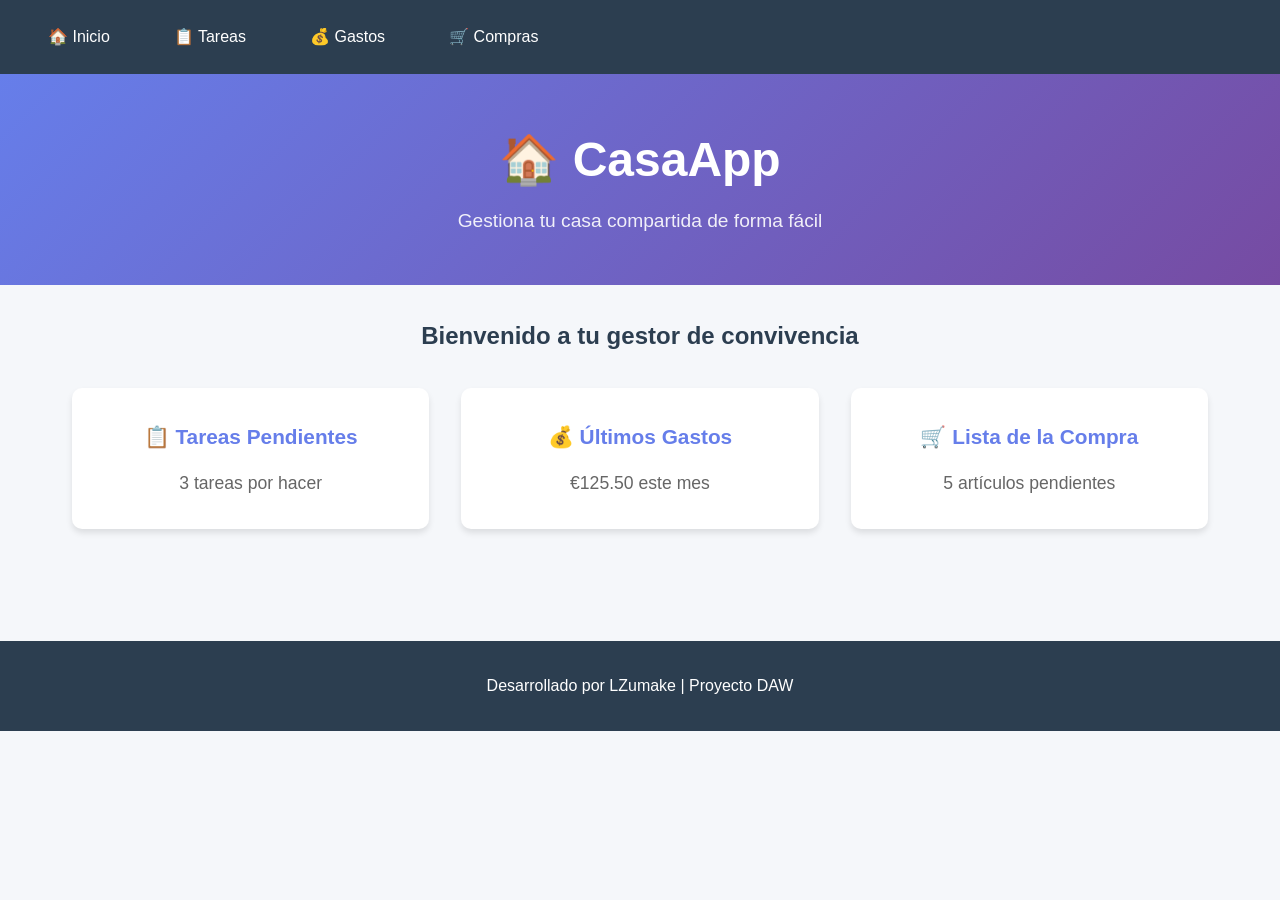
==== index.html @ 9f916a37 "Estructura inicial de CasaApp con dashboard y estilos CSS" ====
<!DOCTYPE html>
<html lang="es">
<head>
	<meta charset="UTF-8">
	<meta name="viewport" content="width=device-width, initial-scale=1.0">
	<title>CasaApp - Gestor de Convivencia</title>
	<link rel="stylesheet" href="css/styles.css">
</head>
<body>
	<nav>
		<a href="index.html">🏠 Inicio</a>
		<a href="tareas.html">📋 Tareas</a>
		<a href="gastos.html">💰 Gastos</a>
		<a href="compras.html">🛒 Compras</a>
	</nav>
    
	<header>
		<h1>🏠 CasaApp</h1>
		<p>Gestiona tu casa compartida de forma fácil</p>
	</header>
    
	<main>
		<section class="dashboard">
			<h2>Bienvenido a tu gestor de convivencia</h2>
			<div class="cards">
				<div class="card">
					<h3>📋 Tareas Pendientes</h3>
					<p>3 tareas por hacer</p>
				</div>
				<div class="card">
					<h3>💰 Últimos Gastos</h3>
					<p>€125.50 este mes</p>
				</div>
				<div class="card">
					<h3>🛒 Lista de la Compra</h3>
					<p>5 artículos pendientes</p>
				</div>
			</div>
		</section>
	</main>
    
	<footer>
		<p>Desarrollado por LZumake | Proyecto DAW</p>
	</footer>
</body>
</html>
---- css/styles.css ----
/* Reset básico */
* {
    margin: 0;
    padding: 0;
    box-sizing: border-box;
}

body {
    font-family: 'Segoe UI', Tahoma, Geneva, Verdana, sans-serif;
    background-color: #f5f7fa;
    color: #333;
    line-height: 1.6;
}

/* Navegación */
nav {
    background-color: #2c3e50;
    padding: 1rem 2rem;
    display: flex;
    gap: 2rem;
    box-shadow: 0 2px 5px rgba(0,0,0,0.1);
}

nav a {
    color: white;
    text-decoration: none;
    font-weight: 500;
    padding: 0.5rem 1rem;
    border-radius: 5px;
    transition: background-color 0.3s;
}

nav a:hover {
    background-color: #34495e;
}

/* Header */
header {
    background: linear-gradient(135deg, #667eea 0%, #764ba2 100%);
    color: white;
    text-align: center;
    padding: 3rem 2rem;
}

header h1 {
    font-size: 3rem;
    margin-bottom: 0.5rem;
}

header p {
    font-size: 1.2rem;
    opacity: 0.9;
}

/* Main content */
main {
    max-width: 1200px;
    margin: 0 auto;
    padding: 2rem;
}

.dashboard h2 {
    text-align: center;
    margin-bottom: 2rem;
    color: #2c3e50;
}

/* Cards */
.cards {
    display: grid;
    grid-template-columns: repeat(auto-fit, minmax(250px, 1fr));
    gap: 2rem;
    margin-bottom: 2rem;
}

.card {
    background: white;
    padding: 2rem;
    border-radius: 10px;
    box-shadow: 0 4px 6px rgba(0,0,0,0.1);
    text-align: center;
    transition: transform 0.3s, box-shadow 0.3s;
}

.card:hover {
    transform: translateY(-5px);
    box-shadow: 0 8px 15px rgba(0,0,0,0.2);
}

.card h3 {
    color: #667eea;
    margin-bottom: 1rem;
    font-size: 1.3rem;
}

.card p {
    color: #666;
    font-size: 1.1rem;
}

/* Footer */
footer {
    background-color: #2c3e50;
    color: white;
    text-align: center;
    padding: 2rem;
    margin-top: 3rem;
}
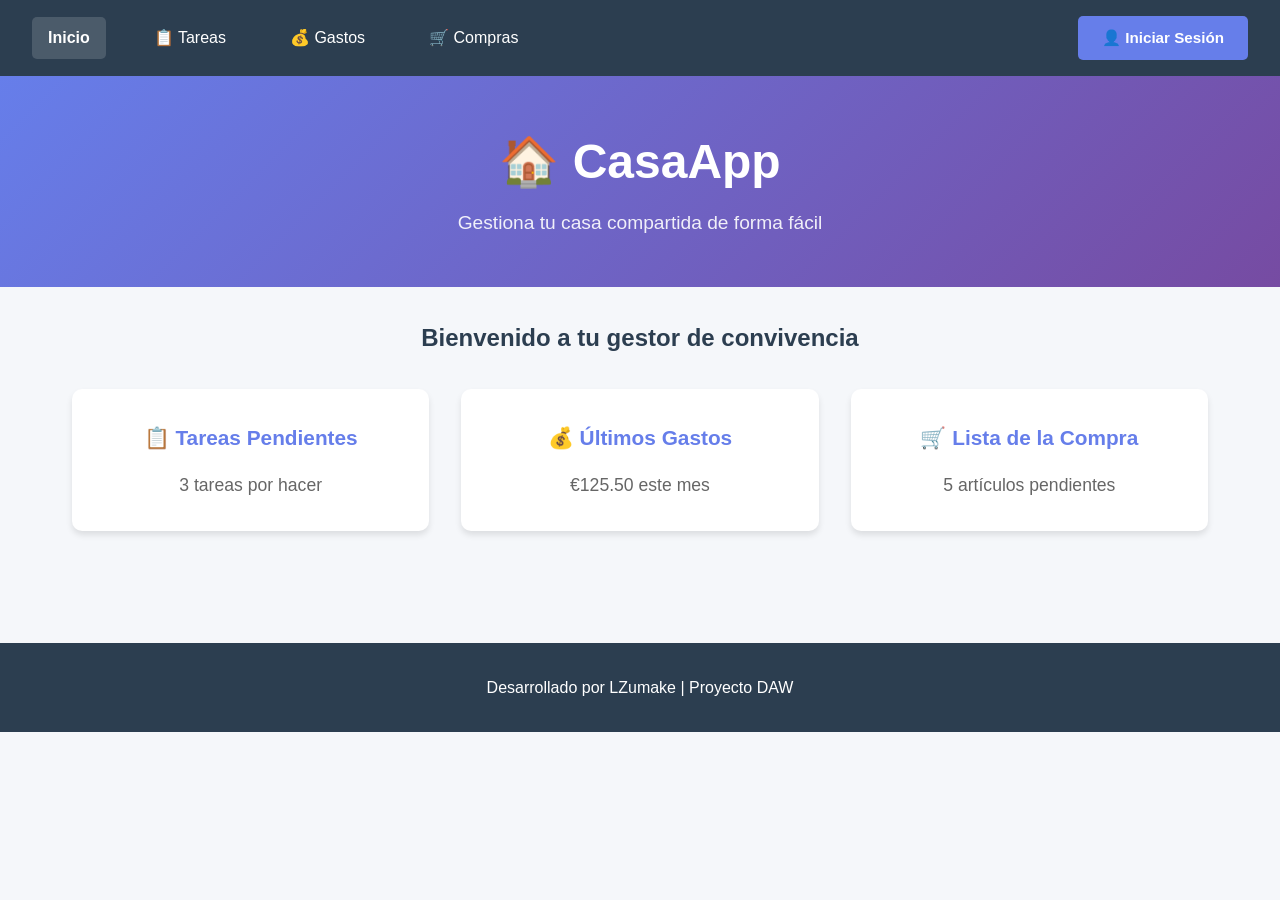
==== commit 902fc64a: "Día 4: Menú hamburguesa, imágenes integradas, responsive móvil y JavaScript en compras" ====
--- a/index.html
+++ b/index.html
@@ -8,11 +8,19 @@
 </head>
 <body>
 	<nav>
-		<a href="index.html">🏠 Inicio</a>
-		<a href="tareas.html">📋 Tareas</a>
-		<a href="gastos.html">💰 Gastos</a>
-		<a href="compras.html">🛒 Compras</a>
-	</nav>
+    <div class="nav-left">
+        <button class="hamburger" id="hamburger" aria-label="Abrir menú">
+            <span></span>
+            <span></span>
+            <span></span>
+        </button>
+        <a href="index.html" class="active"> Inicio</a>
+        <a href="tareas.html">📋 Tareas</a>
+        <a href="gastos.html">💰 Gastos</a>
+        <a href="compras.html">🛒 Compras</a>
+    </div>
+    <a href="login.html" class="btn-login">👤 Iniciar Sesión</a>
+</nav>
     
 	<header>
 		<h1>🏠 CasaApp</h1>
--- a/css/styles.css
+++ b/css/styles.css
@@ -1,4 +1,6 @@
-/* Reset básico */
+/* =========================================
+   RESET BÁSICO
+   ========================================= */
 * {
     margin: 0;
     padding: 0;
@@ -12,13 +14,23 @@
     line-height: 1.6;
 }
 
-/* Navegación */
+/* =========================================
+   NAVEGACIÓN
+   ========================================= */
 nav {
     background-color: #2c3e50;
     padding: 1rem 2rem;
     display: flex;
+    justify-content: space-between;
+    align-items: center;
+    min-height: 70px;
+    box-shadow: 0 2px 5px rgba(0,0,0,0.1);
+}
+
+nav > div {
+    display: flex;
     gap: 2rem;
-    box-shadow: 0 2px 5px rgba(0,0,0,0.1);
+    align-items: center;
 }
 
 nav a {
@@ -34,7 +46,32 @@
     background-color: #34495e;
 }
 
-/* Header */
+nav a.active {
+    background-color: rgba(255, 255, 255, 0.15);
+    font-weight: bold;
+}
+
+nav .btn-login {
+    background-color: #667eea;
+    color: white;
+    padding: 0.6rem 1.5rem;
+    border-radius: 5px;
+    font-weight: 600;
+    font-size: 0.95rem;
+    text-decoration: none;
+    transition: background-color 0.3s, transform 0.2s;
+    white-space: nowrap;
+    display: inline-block;
+}
+
+nav .btn-login:hover {
+    background-color: #5a67d8;
+    transform: translateY(-2px);
+}
+
+/* =========================================
+   HEADER
+   ========================================= */
 header {
     background: linear-gradient(135deg, #667eea 0%, #764ba2 100%);
     color: white;
@@ -52,7 +89,9 @@
     opacity: 0.9;
 }
 
-/* Main content */
+/* =========================================
+   MAIN CONTENT
+   ========================================= */
 main {
     max-width: 1200px;
     margin: 0 auto;
@@ -65,7 +104,9 @@
     color: #2c3e50;
 }
 
-/* Cards */
+/* =========================================
+   CARDS (Index)
+   ========================================= */
 .cards {
     display: grid;
     grid-template-columns: repeat(auto-fit, minmax(250px, 1fr));
@@ -98,11 +139,692 @@
     font-size: 1.1rem;
 }
 
-/* Footer */
+/* =========================================
+   FOOTER
+   ========================================= */
 footer {
     background-color: #2c3e50;
     color: white;
     text-align: center;
     padding: 2rem;
     margin-top: 3rem;
+}
+
+/* =========================================
+   TABLA DE TAREAS
+   ========================================= */
+.table-container {
+    background: white;
+    border-radius: 10px;
+    box-shadow: 0 4px 6px rgba(0,0,0,0.05);
+    overflow: hidden;
+    overflow-x: auto;
+    -webkit-overflow-scrolling: touch;
+}
+
+.task-table {
+    width: 100%;
+    border-collapse: collapse;
+    text-align: left;
+    min-width: 800px;
+}
+
+.task-table th {
+    background-color: #f8f9fa;
+    color: #495057;
+    font-weight: 600;
+    padding: 1rem;
+    border-bottom: 2px solid #e9ecef;
+    font-size: 0.85rem;
+    text-transform: uppercase;
+    letter-spacing: 0.5px;
+}
+
+.task-table td {
+    padding: 1rem;
+    border-bottom: 1px solid #e9ecef;
+    color: #333;
+    vertical-align: middle;
+}
+
+.task-table tr:last-child td {
+    border-bottom: none;
+}
+
+.task-table tr:hover {
+    background-color: #f8f9fa;
+}
+
+/* =========================================
+   AVATARES DE USUARIOS
+   ========================================= */
+.user-cell {
+    display: flex;
+    align-items: center;
+    gap: 0.8rem;
+}
+
+.user-avatar {
+    display: inline-flex;
+    align-items: center;
+    justify-content: center;
+    width: 32px;
+    height: 32px;
+    border-radius: 50%;
+    color: white;
+    font-weight: bold;
+    font-size: 0.85rem;
+    flex-shrink: 0;
+}
+
+.user-compartidas { background-color: #6c757d; }
+.user-rosa { background-color: #e83e8c; }
+.user-pedro { background-color: #0d6efd; }
+.user-miguel { background-color: #198754; }
+.user-ana { background-color: #fd7e14; }
+
+.user-name {
+    font-weight: 500;
+    color: #333;
+}
+
+/* =========================================
+   BADGES (Etiquetas de colores)
+   ========================================= */
+.badge {
+    display: inline-block;
+    padding: 0.3rem 0.7rem;
+    border-radius: 20px;
+    font-size: 0.75rem;
+    font-weight: 600;
+}
+
+.badge-cocina { background-color: #fff3cd; color: #664d03; }
+.badge-bano { background-color: #cff4fc; color: #055160; }
+.badge-dormitorios { background-color: #f8d7da; color: #842029; }
+.badge-salon { background-color: #d1e7dd; color: #0f5132; }
+.badge-lavanderia { background-color: #e0cffc; color: #4a148c; }
+.badge-despacho { background-color: #fde2e4; color: #6f42c1; }
+.badge-recibidor { background-color: #fff0db; color: #997404; }
+.badge-mascotas { background-color: #fde8d8; color: #984c0c; }
+.badge-terrazas { background-color: #d8f3dc; color: #2d6a4f; }
+.badge-despensa { background-color: #ffe5d9; color: #c44536; }
+.badge-garaje { background-color: #e9ecef; color: #495057; }
+.badge-trastero { background-color: #dee2e6; color: #343a40; }
+.badge-varias { background-color: #e7f5ff; color: #1864ab; }
+
+.badge-expres { background-color: #e2e3e5; color: #41464b; }
+.badge-media { background-color: #fff3cd; color: #664d03; }
+.badge-profunda { background-color: #f8d7da; color: #842029; }
+
+/* =========================================
+   FECHAS Y TAREAS DE HOY
+   ========================================= */
+.fecha-proxima {
+    font-weight: 600;
+    color: #495057;
+    font-size: 0.9rem;
+    white-space: nowrap;
+}
+
+.fecha-proxima.hoy {
+    color: #dc3545;
+    font-weight: bold;
+}
+
+.fecha-proxima.pasada {
+    color: #6c757d;
+    text-decoration: line-through;
+}
+
+.tarea-hoy {
+    background-color: #fff9db;
+}
+
+.tarea-hoy:hover {
+    background-color: #fff3bf;
+}
+
+.urgente {
+    display: inline-block;
+    width: 8px;
+    height: 8px;
+    border-radius: 50%;
+    background-color: #dc3545;
+    margin-right: 5px;
+    animation: pulse 2s infinite;
+}
+
+@keyframes pulse {
+    0% { opacity: 1; }
+    50% { opacity: 0.4; }
+    100% { opacity: 1; }
+}
+
+/* =========================================
+   IMÁGENES DE TAREAS Y CATEGORÍAS
+   ========================================= */
+.task-icon {
+    width: 40px;
+    height: 40px;
+    border-radius: 8px;
+    object-fit: cover;
+    vertical-align: middle;
+    margin-right: 10px;
+    box-shadow: 0 2px 4px rgba(0,0,0,0.1);
+    flex-shrink: 0;
+}
+
+.task-table td:first-child {
+    display: flex;
+    align-items: center;
+    gap: 8px;
+}
+
+.category-icon {
+    width: 32px;
+    height: 32px;
+    border-radius: 8px;
+    object-fit: cover;
+    vertical-align: middle;
+    margin-right: 8px;
+    box-shadow: 0 2px 4px rgba(0,0,0,0.1);
+}
+
+/* =========================================
+   JAVASCRIPT - TAREAS HECHAS
+   ========================================= */
+.task-table tr.hecha {
+    background-color: #f8f9fa;
+    opacity: 0.6;
+}
+
+.task-table tr.hecha td:first-child {
+    text-decoration: line-through;
+    color: #6c757d;
+}
+
+.task-table tr.hecha .status {
+    background-color: #d1e7dd;
+    color: #0f5132;
+}
+
+/* =========================================
+   BOTÓN PRIMARIO
+   ========================================= */
+.btn-primary {
+    background: linear-gradient(135deg, #667eea 0%, #764ba2 100%);
+    color: white;
+    border: none;
+    padding: 0.6rem 1.2rem;
+    border-radius: 5px;
+    font-weight: 600;
+    cursor: pointer;
+    transition: transform 0.2s;
+}
+
+.btn-primary:hover {
+    transform: translateY(-2px);
+}
+
+/* =========================================
+   PÁGINA DE GASTOS
+   ========================================= */
+.expense-summary {
+    display: grid;
+    grid-template-columns: repeat(auto-fit, minmax(200px, 1fr));
+    gap: 1.5rem;
+    margin-bottom: 2rem;
+}
+
+.summary-card {
+    background: white;
+    padding: 1.5rem;
+    border-radius: 10px;
+    box-shadow: 0 4px 6px rgba(0,0,0,0.05);
+    text-align: center;
+}
+
+.summary-card h3 {
+    font-size: 0.9rem;
+    color: #6c757d;
+    margin-bottom: 0.5rem;
+    text-transform: uppercase;
+}
+
+.summary-card .amount {
+    font-size: 2rem;
+    font-weight: bold;
+    color: #2c3e50;
+}
+
+.summary-card .amount.green { color: #198754; }
+.summary-card .amount.red { color: #dc3545; }
+
+.transaction-list {
+    background: white;
+    border-radius: 10px;
+    box-shadow: 0 4px 6px rgba(0,0,0,0.05);
+    overflow: hidden;
+}
+
+.transaction-item {
+    display: flex;
+    justify-content: space-between;
+    align-items: center;
+    padding: 1rem 1.5rem;
+    border-bottom: 1px solid #e9ecef;
+    transition: background-color 0.2s;
+}
+
+.transaction-item:hover {
+    background-color: #f8f9fa;
+}
+
+.transaction-item:last-child {
+    border-bottom: none;
+}
+
+.transaction-info {
+    display: flex;
+    align-items: center;
+    gap: 1rem;
+}
+
+.transaction-icon {
+    font-size: 1.5rem;
+    background-color: #f1f3f5;
+    width: 40px;
+    height: 40px;
+    border-radius: 50%;
+    display: flex;
+    align-items: center;
+    justify-content: center;
+}
+
+.transaction-details h4 {
+    font-size: 1rem;
+    color: #2c3e50;
+    margin-bottom: 0.2rem;
+}
+
+.transaction-details p {
+    font-size: 0.8rem;
+    color: #6c757d;
+    margin: 0;
+}
+
+.transaction-amount {
+    font-weight: bold;
+    font-size: 1.1rem;
+    color: #2c3e50;
+}
+
+/* =========================================
+   PÁGINA DE COMPRAS
+   ========================================= */
+.shopping-section {
+    display: grid;
+    grid-template-columns: repeat(auto-fit, minmax(280px, 1fr));
+    gap: 1.5rem;
+}
+
+.shopping-category {
+    background: white;
+    border-radius: 10px;
+    box-shadow: 0 4px 6px rgba(0,0,0,0.05);
+    overflow: hidden;
+}
+
+.category-header {
+    background: linear-gradient(135deg, #667eea 0%, #764ba2 100%);
+    color: white;
+    padding: 1rem;
+    text-align: center;
+    font-weight: 600;
+    font-size: 1.1rem;
+}
+
+.category-header.fruteria { background: linear-gradient(135deg, #f093fb 0%, #f5576c 100%); }
+.category-header.lacteos { background: linear-gradient(135deg, #4facfe 0%, #00f2fe 100%); }
+.category-header.limpieza { background: linear-gradient(135deg, #43e97b 0%, #38f9d7 100%); }
+.category-header.carniceria { background: linear-gradient(135deg, #fa709a 0%, #fee140 100%); }
+
+.shopping-item {
+    display: flex;
+    align-items: center;
+    justify-content: space-between;
+    padding: 0.8rem 1rem;
+    border-bottom: 1px solid #e9ecef;
+    transition: background-color 0.2s;
+}
+
+.shopping-item:hover {
+    background-color: #f8f9fa;
+}
+
+.shopping-item:last-child {
+    border-bottom: none;
+}
+
+.item-left {
+    display: flex;
+    align-items: center;
+    gap: 0.8rem;
+}
+
+.item-checkbox {
+    width: 20px;
+    height: 20px;
+    cursor: pointer;
+    accent-color: #667eea;
+}
+
+.item-name {
+    font-weight: 500;
+    color: #2c3e50;
+}
+
+.item-right {
+    display: flex;
+    align-items: center;
+    gap: 0.5rem;
+}
+
+.item-quantity {
+    background: #e9ecef;
+    color: #495057;
+    padding: 0.2rem 0.5rem;
+    border-radius: 10px;
+    font-size: 0.8rem;
+    font-weight: 600;
+}
+
+.item-buyer {
+    font-size: 0.8rem;
+    color: #6c757d;
+    font-style: italic;
+}
+
+.shopping-item.comprado {
+    background-color: #f8f9fa;
+    opacity: 0.6;
+    border-left: 4px solid #28a745;
+}
+
+.shopping-item.comprado .item-name {
+    text-decoration: line-through;
+    color: #6c757d;
+}
+
+.shopping-item.comprado .item-quantity,
+.shopping-item.comprado .item-buyer {
+    color: #6c757d;
+}
+
+/* =========================================
+   FORMULARIOS (Login y Registro)
+   ========================================= */
+.login-container {
+    max-width: 400px;
+    margin: 3rem auto;
+    background: white;
+    padding: 2.5rem;
+    border-radius: 10px;
+    box-shadow: 0 10px 25px rgba(0,0,0,0.05);
+}
+
+.form-group {
+    margin-bottom: 1.5rem;
+}
+
+.form-group label {
+    display: block;
+    margin-bottom: 0.5rem;
+    color: #495057;
+    font-weight: 600;
+    font-size: 0.9rem;
+}
+
+.form-control {
+    width: 100%;
+    padding: 0.8rem;
+    border: 1px solid #ced4da;
+    border-radius: 5px;
+    font-size: 1rem;
+    transition: all 0.3s ease;
+    box-sizing: border-box;
+}
+
+.form-control:focus {
+    outline: none;
+    border-color: #667eea;
+    box-shadow: 0 0 0 3px rgba(102, 126, 234, 0.2);
+}
+
+.btn-submit {
+    width: 100%;
+    padding: 0.8rem;
+    background: linear-gradient(135deg, #667eea 0%, #764ba2 100%);
+    color: white;
+    border: none;
+    border-radius: 5px;
+    font-size: 1rem;
+    font-weight: bold;
+    cursor: pointer;
+    transition: transform 0.2s, box-shadow 0.2s;
+}
+
+.btn-submit:hover {
+    transform: translateY(-2px);
+    box-shadow: 0 5px 15px rgba(102, 126, 234, 0.4);
+}
+
+.password-hint {
+    font-size: 0.75rem;
+    color: #6c757d;
+    margin-top: 0.3rem;
+    display: block;
+}
+
+.terms-checkbox {
+    display: flex;
+    align-items: center;
+    gap: 0.5rem;
+    margin-bottom: 1.5rem;
+    font-size: 0.85rem;
+    color: #495057;
+}
+
+.terms-checkbox input {
+    width: 18px;
+    height: 18px;
+    cursor: pointer;
+    accent-color: #667eea;
+}
+
+.terms-checkbox a {
+    color: #667eea;
+    text-decoration: none;
+    font-weight: 500;
+}
+
+.terms-checkbox a:hover {
+    text-decoration: underline;
+}
+
+/* =========================================
+   MENÚ HAMBURGUESA
+   ========================================= */
+.hamburger {
+    display: none;
+    flex-direction: column;
+    justify-content: space-between;
+    width: 30px;
+    height: 22px;
+    background: transparent;
+    border: none;
+    cursor: pointer;
+    padding: 0;
+    margin-right: 1rem;
+}
+
+.hamburger span {
+    display: block;
+    width: 100%;
+    height: 3px;
+    background-color: white;
+    border-radius: 2px;
+    transition: all 0.3s ease;
+}
+
+.hamburger.active span:nth-child(1) {
+    transform: translateY(9px) rotate(45deg);
+}
+
+.hamburger.active span:nth-child(2) {
+    opacity: 0;
+}
+
+.hamburger.active span:nth-child(3) {
+    transform: translateY(-9px) rotate(-45deg);
+}
+
+/* =========================================
+   RESPONSIVE DESIGN - MÓVILES
+   ========================================= */
+@media (max-width: 768px) {
+    /* =========================================
+       NAV + HEADER FIJOS - ALTURAS AJUSTADAS
+       ========================================= */
+    
+    /* Nav más compacto */
+    nav {
+        position: sticky;
+        top: 0;
+        z-index: 100;
+        padding: 0.5rem 0.8rem !important;
+        min-height: 40px; /* Antes 70px, ahora más bajo */
+    }
+    
+    /* Header más compacto */
+    header {
+        position: sticky;
+        top: 40px; /* Coincide con la altura del nav */
+        z-index:35px;
+        padding: 0.6rem 0.6rem !important; /* Antes 1.5rem */
+    }
+    
+    header h1 {
+        font-size: 1.0rem; /* Antes 1.5rem */
+        margin-bottom: 0.2rem;
+    }
+    
+    header p {
+        font-size: 0.80rem; /* Antes 0.9rem */
+    }
+    
+    /* =========================================
+       RESTO DE ESTILOS MÓVIL (sin cambios)
+       ========================================= */
+    .hamburger {
+        display: flex;
+        width: 26px; /* Botón hamburguesa un poco más pequeño */
+        height: 20px;
+    }
+    
+    .nav-left {
+        display: flex;
+        align-items: center;
+        width: 100%;
+    }
+    
+    nav {
+        flex-wrap: wrap;
+        gap: 0.5rem;
+    }
+    
+    nav > div.nav-left {
+        justify-content: space-between;
+    }
+    
+    nav .nav-left a {
+        display: none;
+        width: 100%;
+        text-align: center;
+        padding: 0.8rem;
+        border-radius: 5px;
+    }
+    
+    nav .nav-left a.visible {
+        display: block;
+    }
+    
+    .btn-login {
+        width: auto !important;
+        padding: 0.4rem 0.8rem !important;
+        font-size: 0.8rem !important;
+        background: transparent !important;
+        border: 1px solid rgba(255, 255, 255, 0.3) !important;
+        color: white !important;
+        margin: 0 auto !important;
+    }
+    
+    .btn-login:hover {
+        background: rgba(255, 255, 255, 0.1) !important;
+        border-color: rgba(255, 255, 255, 0.5) !important;
+    }
+
+    .cards, .shopping-section, .gastos-container {
+        grid-template-columns: 1fr !important; 
+    }
+    
+    nav a {
+        font-size: 0.9rem;
+        padding: 0.5rem;
+    }
+    
+    main {
+        padding: 1rem 0.5rem !important;
+    }
+    
+    .dashboard > div:first-child {
+        flex-direction: column;
+        align-items: flex-start !important;
+        gap: 1rem;
+    }
+    
+    .btn-primary {
+        width: 100%;
+        padding: 0.6rem 1rem;
+        font-size: 0.9rem;
+        text-align: center;
+    }
+    
+    .task-table th, .task-table td {
+        padding: 0.8rem 0.5rem;
+        font-size: 0.85rem;
+    }
+    
+    .shopping-category {
+        margin-bottom: 1rem;
+    }
+    
+    .shopping-category h3 {
+        font-size: 1.1rem;
+        padding: 0.8rem;
+    }
+    
+    .shopping-item {
+        padding: 0.8rem;
+    }
+    
+    .item-name {
+        font-size: 0.95rem;
+    }
+    
+    .table-container {
+        overflow-x: auto;
+        margin: 0 !important;
+    }
 }
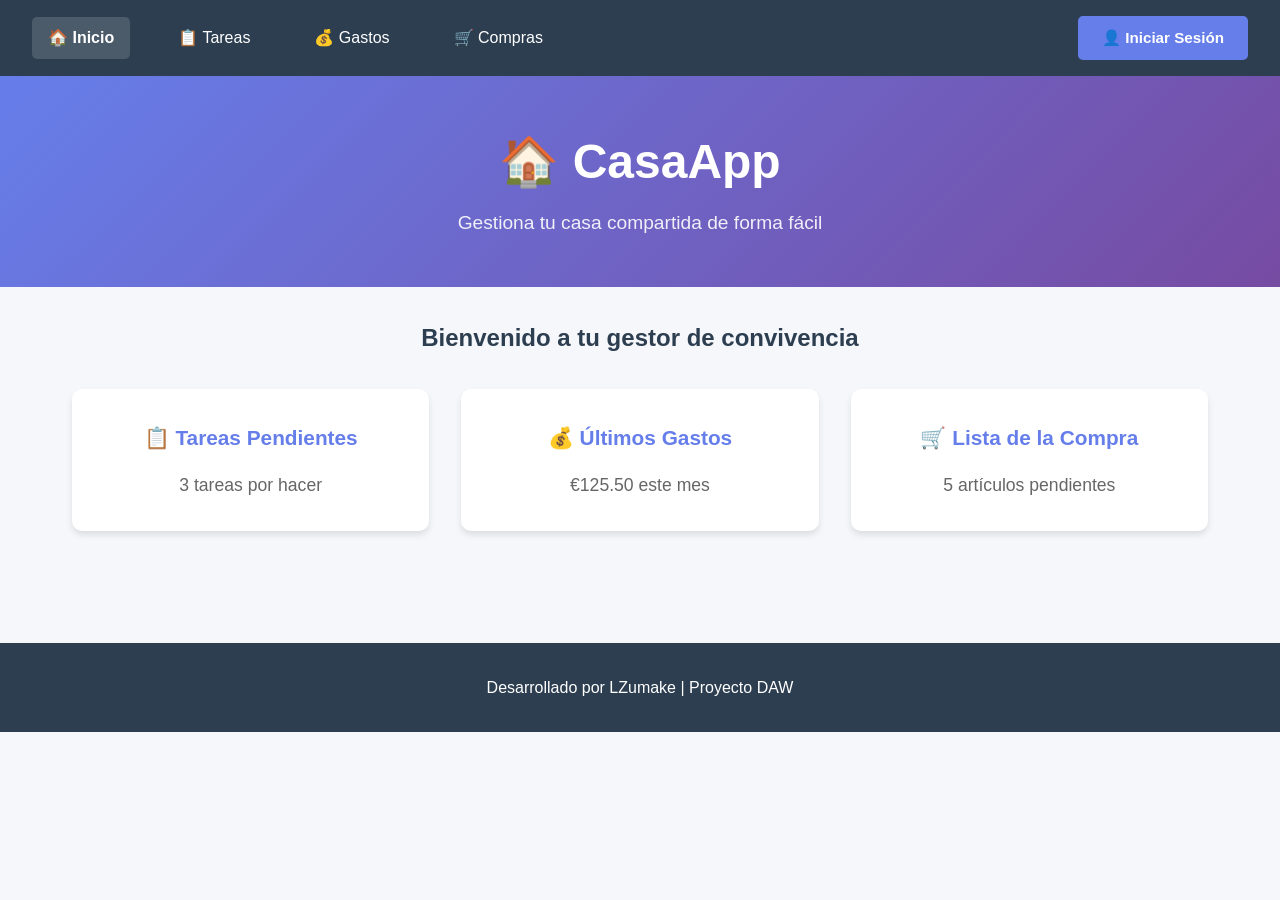
==== commit 2941e6d1: "Sesión 6: Contador de progreso, menú hamburguesa en todas las páginas y diseño unificado" ====
--- a/index.html
+++ b/index.html
@@ -5,6 +5,7 @@
 	<meta name="viewport" content="width=device-width, initial-scale=1.0">
 	<title>CasaApp - Gestor de Convivencia</title>
 	<link rel="stylesheet" href="css/styles.css">
+<link rel="stylesheet" href="css/responsive.css">
 </head>
 <body>
 	<nav>
@@ -14,7 +15,7 @@
             <span></span>
             <span></span>
         </button>
-        <a href="index.html" class="active"> Inicio</a>
+        <a href="index.html" class="active">🏠 Inicio</a>
         <a href="tareas.html">📋 Tareas</a>
         <a href="gastos.html">💰 Gastos</a>
         <a href="compras.html">🛒 Compras</a>
@@ -50,5 +51,6 @@
 	<footer>
 		<p>Desarrollado por LZumake | Proyecto DAW</p>
 	</footer>
+<script src="js/app.js"></script>
 </body>
 </html>
--- a/css/styles.css
+++ b/css/styles.css
@@ -24,10 +24,10 @@
     justify-content: space-between;
     align-items: center;
     min-height: 70px;
-    box-shadow: 0 2px 5px rgba(0,0,0,0.1);
-}
-
-nav > div {
+    box-shadow: 0 2px 5px rgba(0, 0, 0, 0.1);
+}
+
+nav>div {
     display: flex;
     gap: 2rem;
     align-items: center;
@@ -118,14 +118,14 @@
     background: white;
     padding: 2rem;
     border-radius: 10px;
-    box-shadow: 0 4px 6px rgba(0,0,0,0.1);
+    box-shadow: 0 4px 6px rgba(0, 0, 0, 0.1);
     text-align: center;
     transition: transform 0.3s, box-shadow 0.3s;
 }
 
 .card:hover {
     transform: translateY(-5px);
-    box-shadow: 0 8px 15px rgba(0,0,0,0.2);
+    box-shadow: 0 8px 15px rgba(0, 0, 0, 0.2);
 }
 
 .card h3 {
@@ -156,7 +156,7 @@
 .table-container {
     background: white;
     border-radius: 10px;
-    box-shadow: 0 4px 6px rgba(0,0,0,0.05);
+    box-shadow: 0 4px 6px rgba(0, 0, 0, 0.05);
     overflow: hidden;
     overflow-x: auto;
     -webkit-overflow-scrolling: touch;
@@ -217,11 +217,25 @@
     flex-shrink: 0;
 }
 
-.user-compartidas { background-color: #6c757d; }
-.user-rosa { background-color: #e83e8c; }
-.user-pedro { background-color: #0d6efd; }
-.user-miguel { background-color: #198754; }
-.user-ana { background-color: #fd7e14; }
+.user-compartidas {
+    background-color: #6c757d;
+}
+
+.user-rosa {
+    background-color: #e83e8c;
+}
+
+.user-pedro {
+    background-color: #0d6efd;
+}
+
+.user-miguel {
+    background-color: #198754;
+}
+
+.user-ana {
+    background-color: #fd7e14;
+}
 
 .user-name {
     font-weight: 500;
@@ -239,23 +253,85 @@
     font-weight: 600;
 }
 
-.badge-cocina { background-color: #fff3cd; color: #664d03; }
-.badge-bano { background-color: #cff4fc; color: #055160; }
-.badge-dormitorios { background-color: #f8d7da; color: #842029; }
-.badge-salon { background-color: #d1e7dd; color: #0f5132; }
-.badge-lavanderia { background-color: #e0cffc; color: #4a148c; }
-.badge-despacho { background-color: #fde2e4; color: #6f42c1; }
-.badge-recibidor { background-color: #fff0db; color: #997404; }
-.badge-mascotas { background-color: #fde8d8; color: #984c0c; }
-.badge-terrazas { background-color: #d8f3dc; color: #2d6a4f; }
-.badge-despensa { background-color: #ffe5d9; color: #c44536; }
-.badge-garaje { background-color: #e9ecef; color: #495057; }
-.badge-trastero { background-color: #dee2e6; color: #343a40; }
-.badge-varias { background-color: #e7f5ff; color: #1864ab; }
-
-.badge-expres { background-color: #e2e3e5; color: #41464b; }
-.badge-media { background-color: #fff3cd; color: #664d03; }
-.badge-profunda { background-color: #f8d7da; color: #842029; }
+.badge-cocina {
+    background-color: #fff3cd;
+    color: #664d03;
+}
+
+.badge-bano {
+    background-color: #cff4fc;
+    color: #055160;
+}
+
+.badge-dormitorios {
+    background-color: #f8d7da;
+    color: #842029;
+}
+
+.badge-salon {
+    background-color: #d1e7dd;
+    color: #0f5132;
+}
+
+.badge-lavanderia {
+    background-color: #e0cffc;
+    color: #4a148c;
+}
+
+.badge-despacho {
+    background-color: #fde2e4;
+    color: #6f42c1;
+}
+
+.badge-recibidor {
+    background-color: #fff0db;
+    color: #997404;
+}
+
+.badge-mascotas {
+    background-color: #fde8d8;
+    color: #984c0c;
+}
+
+.badge-terrazas {
+    background-color: #d8f3dc;
+    color: #2d6a4f;
+}
+
+.badge-despensa {
+    background-color: #ffe5d9;
+    color: #c44536;
+}
+
+.badge-garaje {
+    background-color: #e9ecef;
+    color: #495057;
+}
+
+.badge-trastero {
+    background-color: #dee2e6;
+    color: #343a40;
+}
+
+.badge-varias {
+    background-color: #e7f5ff;
+    color: #1864ab;
+}
+
+.badge-expres {
+    background-color: #e2e3e5;
+    color: #41464b;
+}
+
+.badge-media {
+    background-color: #fff3cd;
+    color: #664d03;
+}
+
+.badge-profunda {
+    background-color: #f8d7da;
+    color: #842029;
+}
 
 /* =========================================
    FECHAS Y TAREAS DE HOY
@@ -296,9 +372,17 @@
 }
 
 @keyframes pulse {
-    0% { opacity: 1; }
-    50% { opacity: 0.4; }
-    100% { opacity: 1; }
+    0% {
+        opacity: 1;
+    }
+
+    50% {
+        opacity: 0.4;
+    }
+
+    100% {
+        opacity: 1;
+    }
 }
 
 /* =========================================
@@ -311,7 +395,7 @@
     object-fit: cover;
     vertical-align: middle;
     margin-right: 10px;
-    box-shadow: 0 2px 4px rgba(0,0,0,0.1);
+    box-shadow: 0 2px 4px rgba(0, 0, 0, 0.1);
     flex-shrink: 0;
 }
 
@@ -328,7 +412,7 @@
     object-fit: cover;
     vertical-align: middle;
     margin-right: 8px;
-    box-shadow: 0 2px 4px rgba(0,0,0,0.1);
+    box-shadow: 0 2px 4px rgba(0, 0, 0, 0.1);
 }
 
 /* =========================================
@@ -381,7 +465,7 @@
     background: white;
     padding: 1.5rem;
     border-radius: 10px;
-    box-shadow: 0 4px 6px rgba(0,0,0,0.05);
+    box-shadow: 0 4px 6px rgba(0, 0, 0, 0.05);
     text-align: center;
 }
 
@@ -398,13 +482,18 @@
     color: #2c3e50;
 }
 
-.summary-card .amount.green { color: #198754; }
-.summary-card .amount.red { color: #dc3545; }
+.summary-card .amount.green {
+    color: #198754;
+}
+
+.summary-card .amount.red {
+    color: #dc3545;
+}
 
 .transaction-list {
     background: white;
     border-radius: 10px;
-    box-shadow: 0 4px 6px rgba(0,0,0,0.05);
+    box-shadow: 0 4px 6px rgba(0, 0, 0, 0.05);
     overflow: hidden;
 }
 
@@ -472,7 +561,7 @@
 .shopping-category {
     background: white;
     border-radius: 10px;
-    box-shadow: 0 4px 6px rgba(0,0,0,0.05);
+    box-shadow: 0 4px 6px rgba(0, 0, 0, 0.05);
     overflow: hidden;
 }
 
@@ -485,10 +574,21 @@
     font-size: 1.1rem;
 }
 
-.category-header.fruteria { background: linear-gradient(135deg, #f093fb 0%, #f5576c 100%); }
-.category-header.lacteos { background: linear-gradient(135deg, #4facfe 0%, #00f2fe 100%); }
-.category-header.limpieza { background: linear-gradient(135deg, #43e97b 0%, #38f9d7 100%); }
-.category-header.carniceria { background: linear-gradient(135deg, #fa709a 0%, #fee140 100%); }
+.category-header.fruteria {
+    background: linear-gradient(135deg, #f093fb 0%, #f5576c 100%);
+}
+
+.category-header.lacteos {
+    background: linear-gradient(135deg, #4facfe 0%, #00f2fe 100%);
+}
+
+.category-header.limpieza {
+    background: linear-gradient(135deg, #43e97b 0%, #38f9d7 100%);
+}
+
+.category-header.carniceria {
+    background: linear-gradient(135deg, #fa709a 0%, #fee140 100%);
+}
 
 .shopping-item {
     display: flex;
@@ -571,7 +671,7 @@
     background: white;
     padding: 2.5rem;
     border-radius: 10px;
-    box-shadow: 0 10px 25px rgba(0,0,0,0.05);
+    box-shadow: 0 10px 25px rgba(0, 0, 0, 0.05);
 }
 
 .form-group {
@@ -689,142 +789,89 @@
 .hamburger.active span:nth-child(3) {
     transform: translateY(-9px) rotate(-45deg);
 }
-
-/* =========================================
-   RESPONSIVE DESIGN - MÓVILES
-   ========================================= */
-@media (max-width: 768px) {
-    /* =========================================
-       NAV + HEADER FIJOS - ALTURAS AJUSTADAS
-       ========================================= */
-    
-    /* Nav más compacto */
-    nav {
-        position: sticky;
-        top: 0;
-        z-index: 100;
-        padding: 0.5rem 0.8rem !important;
-        min-height: 40px; /* Antes 70px, ahora más bajo */
-    }
-    
-    /* Header más compacto */
-    header {
-        position: sticky;
-        top: 40px; /* Coincide con la altura del nav */
-        z-index:35px;
-        padding: 0.6rem 0.6rem !important; /* Antes 1.5rem */
-    }
-    
-    header h1 {
-        font-size: 1.0rem; /* Antes 1.5rem */
-        margin-bottom: 0.2rem;
-    }
-    
-    header p {
-        font-size: 0.80rem; /* Antes 0.9rem */
-    }
-    
-    /* =========================================
-       RESTO DE ESTILOS MÓVIL (sin cambios)
-       ========================================= */
-    .hamburger {
-        display: flex;
-        width: 26px; /* Botón hamburguesa un poco más pequeño */
-        height: 20px;
-    }
-    
-    .nav-left {
-        display: flex;
-        align-items: center;
-        width: 100%;
-    }
-    
-    nav {
-        flex-wrap: wrap;
-        gap: 0.5rem;
-    }
-    
-    nav > div.nav-left {
-        justify-content: space-between;
-    }
-    
-    nav .nav-left a {
-        display: none;
-        width: 100%;
-        text-align: center;
-        padding: 0.8rem;
-        border-radius: 5px;
-    }
-    
-    nav .nav-left a.visible {
-        display: block;
-    }
-    
-    .btn-login {
-        width: auto !important;
-        padding: 0.4rem 0.8rem !important;
-        font-size: 0.8rem !important;
-        background: transparent !important;
-        border: 1px solid rgba(255, 255, 255, 0.3) !important;
-        color: white !important;
-        margin: 0 auto !important;
-    }
-    
-    .btn-login:hover {
-        background: rgba(255, 255, 255, 0.1) !important;
-        border-color: rgba(255, 255, 255, 0.5) !important;
-    }
-
-    .cards, .shopping-section, .gastos-container {
-        grid-template-columns: 1fr !important; 
-    }
-    
-    nav a {
-        font-size: 0.9rem;
-        padding: 0.5rem;
-    }
-    
-    main {
-        padding: 1rem 0.5rem !important;
-    }
-    
-    .dashboard > div:first-child {
-        flex-direction: column;
-        align-items: flex-start !important;
-        gap: 1rem;
-    }
-    
-    .btn-primary {
-        width: 100%;
-        padding: 0.6rem 1rem;
-        font-size: 0.9rem;
-        text-align: center;
-    }
-    
-    .task-table th, .task-table td {
-        padding: 0.8rem 0.5rem;
-        font-size: 0.85rem;
-    }
-    
-    .shopping-category {
-        margin-bottom: 1rem;
-    }
-    
-    .shopping-category h3 {
-        font-size: 1.1rem;
-        padding: 0.8rem;
-    }
-    
-    .shopping-item {
-        padding: 0.8rem;
-    }
-    
-    .item-name {
-        font-size: 0.95rem;
-    }
-    
-    .table-container {
-        overflow-x: auto;
-        margin: 0 !important;
-    }
+ /* =========================================
+   VALIDACIÓN DE FORMULARIOS
+   ========================================= */
+.error-message {
+    display: block;
+    color: #dc3545;
+    font-size: 0.8rem;
+    margin-top: 0.3rem;
+    font-weight: 500;
+    min-height: 1rem;
+}
+
+.form-control.error {
+    border-color: #dc3545;
+    background-color: #fff5f5;
+}
+
+.form-control.valid {
+    border-color: #198754;
+    background-color: #f8fff8;
+}
+
+.success-message {
+    background-color: #d1e7dd;
+    color: #0f5132;
+    padding: 1rem;
+    border-radius: 5px;
+    text-align: center;
+    font-weight: 600;
+    margin-bottom: 1.5rem;
+    display: none;
+}
+
+.success-message.visible {
+    display: block;
+}
+/* =========================================
+   CONTADOR DE PROGRESO - TAREAS
+   ========================================= */
+.progress-container {
+    background: white;
+    border-radius: 10px;
+    padding: 1.5rem;
+    margin-bottom: 2rem;
+    box-shadow: 0 4px 6px rgba(0, 0, 0, 0.05);
+}
+
+.progress-info {
+    display: flex;
+    justify-content: space-between;
+    align-items: center;
+    margin-bottom: 0.8rem;
+    font-size: 0.95rem;
+}
+
+.progress-info span:first-child {
+    font-weight: 600;
+    color: #2c3e50;
+}
+
+.progress-info span:last-child {
+    font-weight: 700;
+    color: #667eea;
+    font-size: 1.1rem;
+}
+
+.progress-bar {
+    width: 100%;
+    height: 12px;
+    background-color: #e9ecef;
+    border-radius: 10px;
+    overflow: hidden;
+}
+
+.progress-fill {
+    height: 100%;
+    background: linear-gradient(135deg, #667eea 0%, #764ba2 100%);
+    width: 0%;
+    transition: width 0.3s ease;
+    border-radius: 10px;
+}
+
+/* Cuando se completan todas las tareas, la barra se pone verde */
+.progress-fill.complete {
+    background: linear-gradient(135deg, #198754 0%, #28a745 100%);
 }
--- a/css/responsive.css
+++ b/css/responsive.css
@@ -0,0 +1,323 @@
+/* =========================================
+   RESPONSIVE DESIGN - MÓVILES
+   ========================================= */
+
+/* =========================================
+   TABLETAS Y MÓVILES GRANDES (max-width: 768px)
+   ========================================= */
+@media (max-width: 768px) {
+    
+    /* Nav sticky */
+    nav {
+        position: sticky;
+        top: 0;
+        z-index: 100;
+        padding: 0.5rem 0.8rem !important;
+        min-height: 40px;
+        flex-wrap: wrap;
+        gap: 0.5rem;
+    }
+    
+    /* Header sticky */
+    header {
+        position: sticky;
+        top: 40px;
+        z-index: 99;
+        padding: 0.6rem !important;
+    }
+    
+    header h1 {
+        font-size: 1.0rem;
+        margin-bottom: 0.2rem;
+    }
+    
+    header p {
+        font-size: 0.80rem;
+    }
+    
+    /* Menú hamburguesa */
+    .hamburger {
+        display: flex;
+        width: 26px;
+        height: 20px;
+    }
+    
+    .nav-left {
+        display: flex;
+        align-items: center;
+        width: 100%;
+        justify-content: space-between;
+    }
+/* Menú hamburguesa - botón */
+.hamburger {
+    display: flex;
+    width: 26px;
+    height: 20px;
+    cursor: pointer;
+    z-index: 101;
+}
+
+/* Contenedor de enlaces - oculto por defecto */
+.nav-left a {
+    display: none;
+}
+
+/* Cuando el menú está abierto */
+nav.open .nav-left {
+    position: fixed;
+    top: 40px; /* Altura del nav */
+    left: 0;
+    width: 100px;
+    height: calc(100vh - 40px);
+    background-color: #2c3e50;
+    flex-direction: column;
+    padding: 1rem 0;
+    box-shadow: 2px 0 10px rgba(0, 0, 0, 0.3);
+    z-index: 100;
+    animation: slideIn 0.3s ease;
+}
+
+/* Animación de entrada */
+@keyframes slideIn {
+    from {
+        transform: translateX(-100%);
+    }
+    to {
+        transform: translateX(0);
+    }
+}
+
+/* Enlaces del menú */
+nav.open .nav-left a {
+    display: block;
+    width: 100%;
+    text-align: left;
+    padding: 1rem 1.5rem;
+    border-radius: 0;
+    margin: 0;
+    border-bottom: 1px solid rgba(255, 255, 255, 0.1);
+}
+
+nav.open .nav-left a:hover {
+    background-color: rgba(255, 255, 255, 0.1);
+}
+
+nav.open .nav-left a.active {
+    background-color: rgba(255, 255, 255, 0.2);
+    font-weight: bold;
+}
+
+/* Botón de login en el menú */
+nav.open .btn-login {
+    display: block;
+    width: auto;
+    margin: 1rem 1.5rem;
+    text-align: center;
+}
+    
+    .btn-login {
+        width: auto !important;
+        padding: 0.4rem 0.8rem !important;
+        font-size: 0.8rem !important;
+        background: transparent !important;
+        border: 1px solid rgba(255, 255, 255, 0.3) !important;
+        color: white !important;
+        margin: 0 auto !important;
+    }
+    
+    .btn-login:hover {
+        background: rgba(255, 255, 255, 0.1) !important;
+        border-color: rgba(255, 255, 255, 0.5) !important;
+    }
+    
+    nav a {
+        font-size: 0.9rem;
+        padding: 0.5rem;
+    }
+    
+    main {
+        padding: 1rem 0.5rem !important;
+    }
+    
+    .dashboard > div:first-child {
+        flex-direction: column;
+        align-items: flex-start !important;
+        gap: 1rem;
+    }
+    
+    .btn-primary {
+        width: 100%;
+        padding: 0.6rem 1rem;
+        font-size: 0.9rem;
+        text-align: center;
+    }
+    
+    /* Tarjetas en 1 columna */
+    .cards,
+    .shopping-section,
+    .gastos-container {
+        grid-template-columns: 1fr !important;
+    }
+    
+    .shopping-category {
+        margin-bottom: 1rem;
+    }
+    
+    .shopping-category h3 {
+        font-size: 1.1rem;
+        padding: 0.8rem;
+    }
+    
+    .shopping-item {
+        padding: 0.8rem;
+    }
+    
+    .item-name {
+        font-size: 0.95rem;
+    }
+    
+    .table-container {
+        overflow-x: auto;
+        margin: 0 !important;
+    }
+    
+    /* =========================================
+       TABLA → TARJETAS LIMPIAS
+       ========================================= */
+    
+    /* Ocultar cabecera */
+    .task-table thead {
+        display: none !important;
+    }
+    
+    /* Quitar min-width */
+    .task-table {
+        min-width: auto !important;
+        width: 100%;
+    }
+    
+    /* Cada fila = tarjeta */
+    .task-table tbody tr {
+        display: block !important;
+        background: white !important;
+        border-radius: 12px !important;
+        box-shadow: 0 4px 12px rgba(0, 0, 0, 0.1) !important;
+        margin-bottom: 1.5rem !important;
+        padding: 1.2rem !important;
+        border: 2px solid #e9ecef !important;
+    }
+    
+    /* Cada celda = bloque limpio */
+    .task-table td {
+        display: block !important;
+        width: 100% !important;
+        padding: 0.8rem 0 !important;
+        margin-bottom: 0.5rem !important;
+        border-bottom: 1px solid #dee2e6 !important;
+        text-align: left !important;
+    }
+    
+    .task-table td:last-child {
+        border-bottom: none !important;
+        margin-bottom: 0 !important;
+    }
+    
+    /* Etiquetas con ::before */
+    .task-table td::before {
+        content: attr(data-label) " :";
+        display: block !important;
+        font-weight: 700 !important;
+        color: #495057 !important;
+        font-size: 0.8rem !important;
+        text-transform: uppercase !important;
+        letter-spacing: 0.5px !important;
+        margin-bottom: 0.4rem !important;
+        padding-bottom: 0.3rem !important;
+        border-bottom: 2px solid #667eea !important;
+    }
+    
+    /* Columna TAREA especial */
+    .task-table td[data-label="TAREA"] {
+        background: linear-gradient(135deg, #fff9db 0%, #fff 100%) !important;
+        padding: 1rem !important;
+        border-radius: 8px !important;
+        margin-bottom: 1rem !important;
+        border: 2px solid #667eea !important;
+    }
+    
+    .task-table td[data-label="TAREA"]::before {
+        color: #667eea !important;
+        font-size: 0.9rem !important;
+    }
+    
+    .task-table td[data-label="TAREA"] .task-icon {
+        width: 56px !important;
+        height: 56px !important;
+        margin-bottom: 0.5rem !important;
+    }
+    
+    /* Badges más pequeños */
+    .task-table td .badge {
+        font-size: 0.75rem !important;
+        padding: 0.3rem 0.6rem !important;
+        display: inline-block !important;
+    }
+    
+    /* Avatares más pequeños */
+    .task-table td .user-avatar {
+        width: 32px !important;
+        height: 32px !important;
+        font-size: 0.8rem !important;
+    }
+    
+    .task-table td .user-cell {
+        display: flex !important;
+        align-items: center !important;
+        gap: 0.6rem !important;
+    }
+    
+    .task-table td .user-name {
+        font-size: 0.9rem !important;
+        font-weight: 600 !important;
+    }
+    
+    /* Checkbox y estado */
+    .task-table td input[type="checkbox"] {
+        width: 20px !important;
+        height: 20px !important;
+        margin-right: 0.5rem !important;
+    }
+    
+    .task-table td .status {
+        font-size: 0.85rem !important;
+        font-weight: 500 !important;
+    }
+}
+
+/* =========================================
+   MÓVILES PEQUEÑOS (max-width: 480px)
+   ========================================= */
+@media (max-width: 480px) {
+    header h1 {
+        font-size: 1.3rem;
+    }
+    
+    header p {
+        font-size: 0.85rem;
+    }
+    
+    nav a {
+        font-size: 0.85rem;
+        padding: 0.4rem;
+    }
+    
+    .shopping-category h3 {
+        font-size: 1rem;
+    }
+    
+    .item-name,
+    .item-quantity,
+    .item-buyer {
+        font-size: 0.9rem;
+    }
+}
